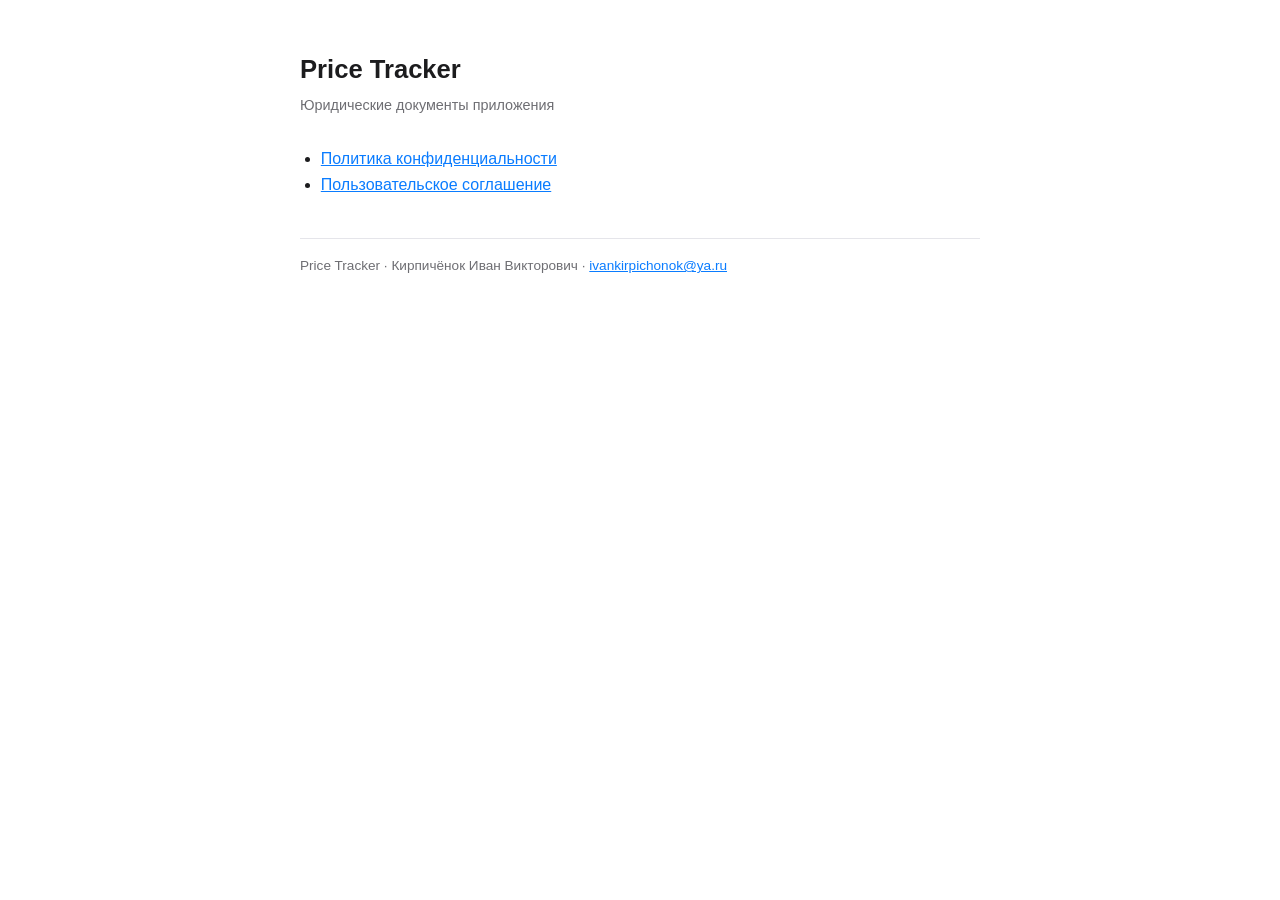
==== index.html @ 729d0e8c "Add privacy policy and terms of use for Price Tracker" ====
<!doctype html>
<html lang="ru">
<head>
<meta charset="utf-8">
<meta name="viewport" content="width=device-width, initial-scale=1">
<title>Price Tracker — юридические документы</title>
<link rel="stylesheet" href="style.css">
</head>
<body>
<div class="wrap">
  <h1>Price Tracker</h1>
  <p class="effective-date">Юридические документы приложения</p>
  <ul>
    <li><a href="privacy.html">Политика конфиденциальности</a></li>
    <li><a href="terms.html">Пользовательское соглашение</a></li>
  </ul>
  <footer>Price Tracker · Кирпичëнок Иван Викторович ·
  <a href="mailto:ivankirpichonok@ya.ru">ivankirpichonok@ya.ru</a></footer>
</div>
</body>
</html>
---- style.css ----
:root {
  color-scheme: light dark;
  --bg: #ffffff;
  --fg: #1c1c1e;
  --muted: #6e6e73;
  --accent: #0a7cff;
  --border: #e5e5ea;
}

@media (prefers-color-scheme: dark) {
  :root {
    --bg: #1c1c1e;
    --fg: #f2f2f7;
    --muted: #9a9aa0;
    --accent: #409cff;
    --border: #3a3a3c;
  }
}

* {
  box-sizing: border-box;
}

body {
  margin: 0;
  background: var(--bg);
  color: var(--fg);
  font-family: -apple-system, BlinkMacSystemFont, "Segoe UI", Roboto, sans-serif;
  line-height: 1.6;
}

.wrap {
  max-width: 720px;
  margin: 0 auto;
  padding: 32px 20px 64px;
}

h1 {
  font-size: 1.6rem;
  margin-bottom: 4px;
}

h2 {
  font-size: 1.15rem;
  margin-top: 2.2em;
  margin-bottom: 0.5em;
}

.effective-date {
  color: var(--muted);
  font-size: 0.9rem;
  margin-top: 0;
  margin-bottom: 2em;
}

.nav {
  display: flex;
  gap: 16px;
  margin-bottom: 2em;
  font-size: 0.9rem;
}

.nav a {
  color: var(--accent);
  text-decoration: none;
}

.nav a:hover {
  text-decoration: underline;
}

p, li {
  color: var(--fg);
}

ul {
  padding-left: 1.3em;
}

a {
  color: var(--accent);
}

footer {
  margin-top: 3em;
  padding-top: 1.2em;
  border-top: 1px solid var(--border);
  color: var(--muted);
  font-size: 0.85rem;
}
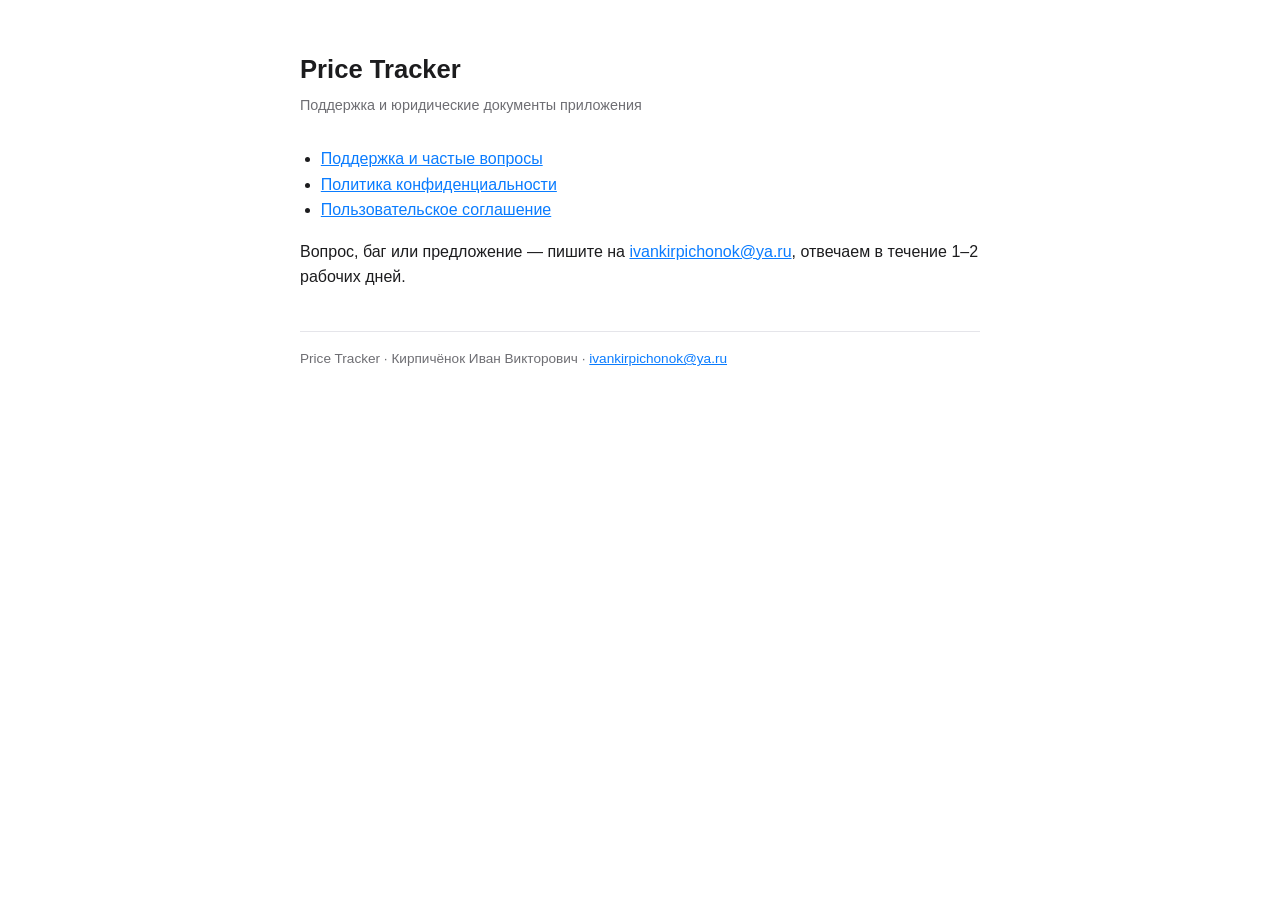
==== commit 409f79a4: "Add support page (ASC Support URL) + link it from index Support-страница для App Store Connect: конт" ====
--- a/index.html
+++ b/index.html
@@ -3,17 +3,21 @@
 <head>
 <meta charset="utf-8">
 <meta name="viewport" content="width=device-width, initial-scale=1">
-<title>Price Tracker — юридические документы</title>
+<title>Price Tracker — поддержка и документы</title>
 <link rel="stylesheet" href="style.css">
 </head>
 <body>
 <div class="wrap">
   <h1>Price Tracker</h1>
-  <p class="effective-date">Юридические документы приложения</p>
+  <p class="effective-date">Поддержка и юридические документы приложения</p>
   <ul>
+    <li><a href="support.html">Поддержка и частые вопросы</a></li>
     <li><a href="privacy.html">Политика конфиденциальности</a></li>
     <li><a href="terms.html">Пользовательское соглашение</a></li>
   </ul>
+  <p>Вопрос, баг или предложение — пишите на
+  <a href="mailto:ivankirpichonok@ya.ru">ivankirpichonok@ya.ru</a>,
+  отвечаем в течение 1–2 рабочих дней.</p>
   <footer>Price Tracker · Кирпичëнок Иван Викторович ·
   <a href="mailto:ivankirpichonok@ya.ru">ivankirpichonok@ya.ru</a></footer>
 </div>
--- a/style.css
+++ b/style.css
@@ -46,6 +46,12 @@
   margin-bottom: 0.5em;
 }
 
+h3 {
+  font-size: 1rem;
+  margin-top: 1.6em;
+  margin-bottom: 0.3em;
+}
+
 .effective-date {
   color: var(--muted);
   font-size: 0.9rem;
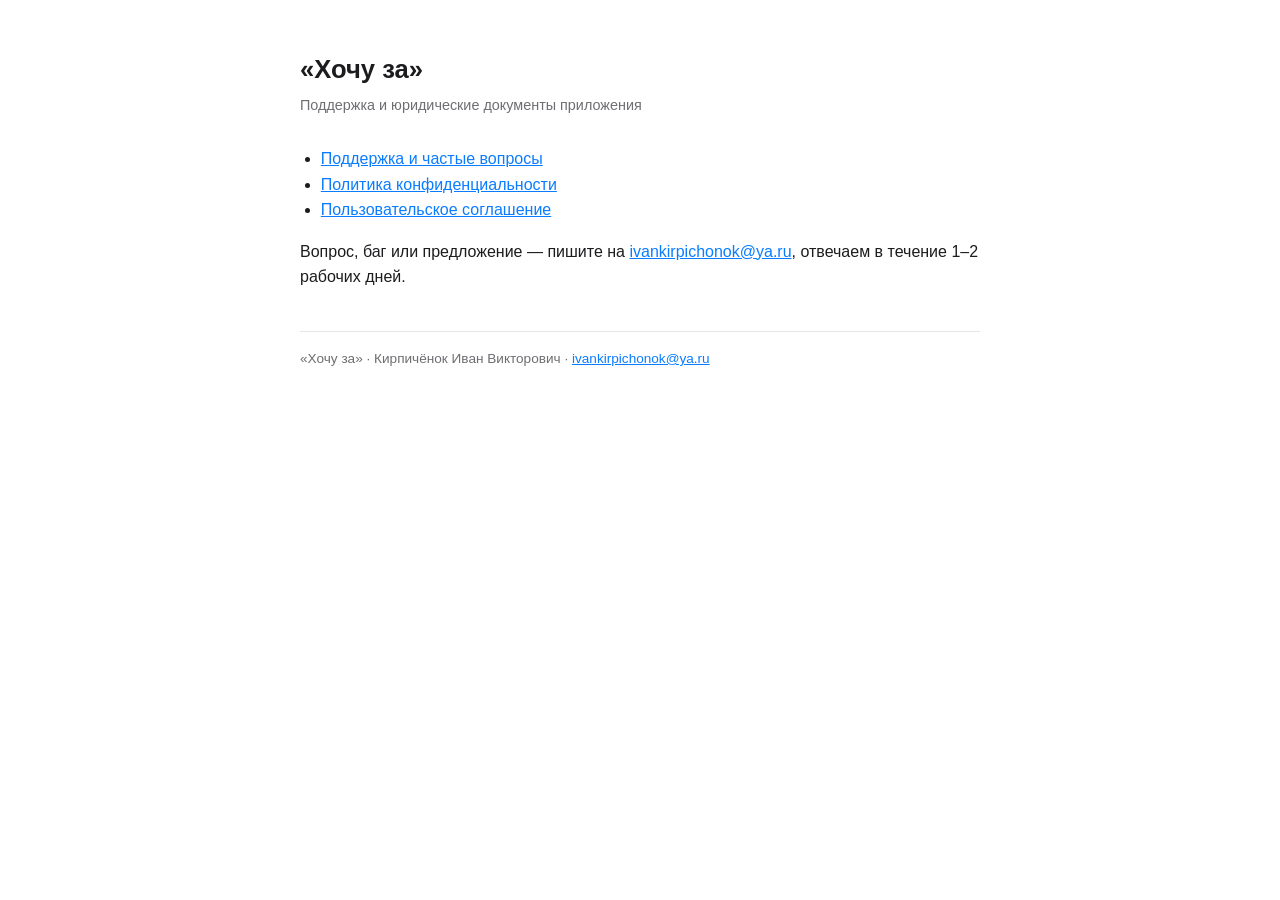
==== commit 29822230: "Rename app to «Хочу за» across support and legal pages Продукт переименован (2026-07-28): Price Trac" ====
--- a/index.html
+++ b/index.html
@@ -3,12 +3,12 @@
 <head>
 <meta charset="utf-8">
 <meta name="viewport" content="width=device-width, initial-scale=1">
-<title>Price Tracker — поддержка и документы</title>
+<title>«Хочу за» — поддержка и документы</title>
 <link rel="stylesheet" href="style.css">
 </head>
 <body>
 <div class="wrap">
-  <h1>Price Tracker</h1>
+  <h1>«Хочу за»</h1>
   <p class="effective-date">Поддержка и юридические документы приложения</p>
   <ul>
     <li><a href="support.html">Поддержка и частые вопросы</a></li>
@@ -18,7 +18,7 @@
   <p>Вопрос, баг или предложение — пишите на
   <a href="mailto:ivankirpichonok@ya.ru">ivankirpichonok@ya.ru</a>,
   отвечаем в течение 1–2 рабочих дней.</p>
-  <footer>Price Tracker · Кирпичëнок Иван Викторович ·
+  <footer>«Хочу за» · Кирпичëнок Иван Викторович ·
   <a href="mailto:ivankirpichonok@ya.ru">ivankirpichonok@ya.ru</a></footer>
 </div>
 </body>
